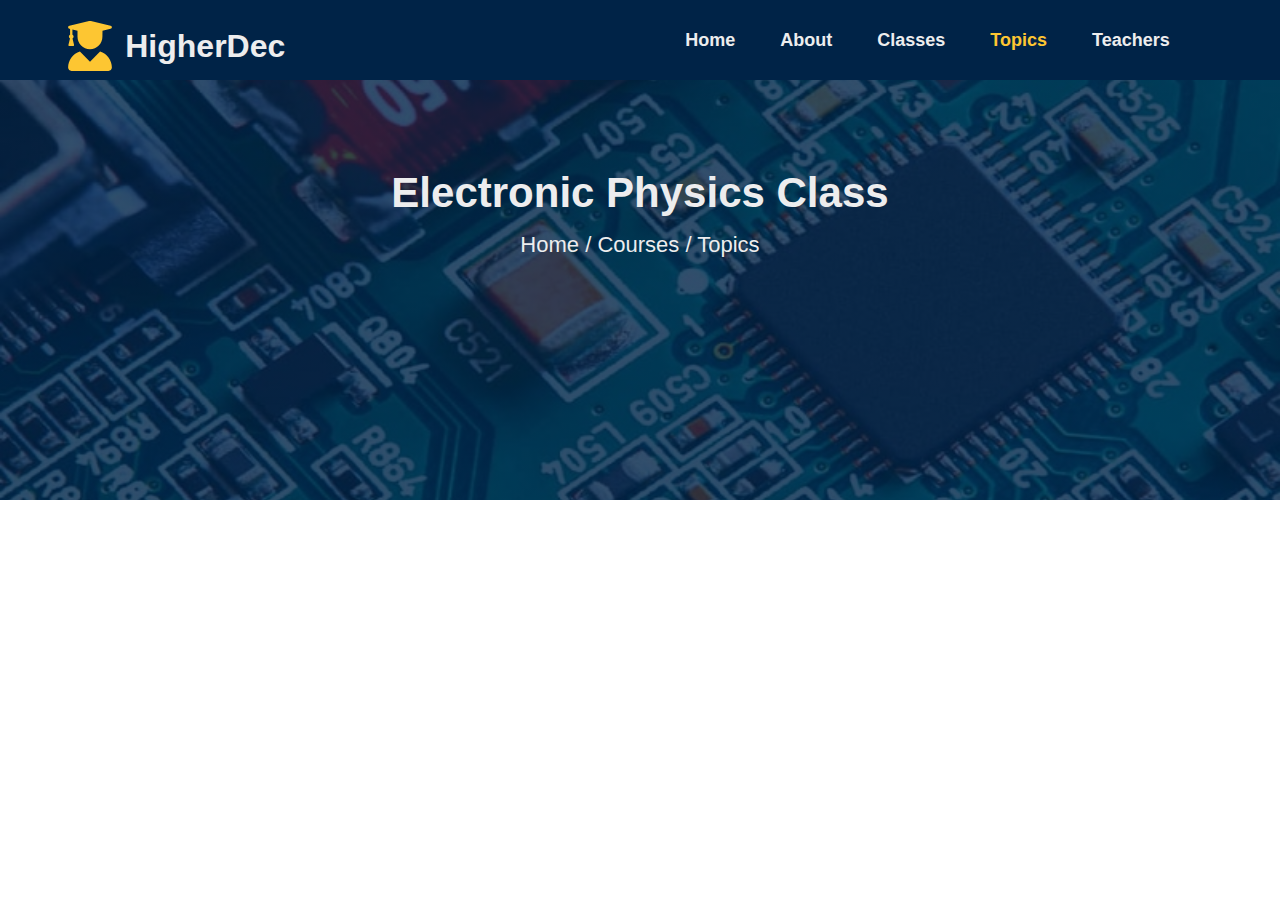
==== physics_class.html @ 176db948 "Create class topic page, modify navbar, create topic heading area" ====
<!DOCTYPE html>
<html lang="en">

<head>
    <meta charset="UTF-8">
    <meta http-equiv="X-UA-Compatible" content="IE=edge">
    <meta name="viewport" content="width=device-width, initial-scale=1.0">
    <link rel="stylesheet" href="style.css">
    <title>Physics Class - Electronic</title>
</head>

<body>
    <!--Navbar-->
    <header class="header_area card_dark">
        <nav class="navbar">
            <div class="container">
                <!-- brand name (Logo)-->
                <a class="nav_brand txt_light" href="index.html">
                    <div class="brand">
                        <svg xmlns="http://www.w3.org/2000/svg" viewBox="0 0 512 512">
                            <!--! Font Awesome Pro 6.1.2 by @fontawesome - https://fontawesome.com License - https://fontawesome.com/license (Commercial License) Copyright 2022 Fonticons, Inc. -->
                            <path
                                d="M45.63 79.75L52 81.25v58.5C45 143.9 40 151.3 40 160c0 8.375 4.625 15.38 11.12 19.75L35.5 242C33.75 248.9 37.63 256 43.13 256h41.75c5.5 0 9.375-7.125 7.625-13.1L76.88 179.8C83.38 175.4 88 168.4 88 160c0-8.75-5-16.12-12-20.25V87.13L128 99.63l.001 60.37c0 70.75 57.25 128 128 128s127.1-57.25 127.1-128L384 99.62l82.25-19.87c18.25-4.375 18.25-27 0-31.5l-190.4-46c-13-3-26.62-3-39.63 0l-190.6 46C27.5 52.63 27.5 75.38 45.63 79.75zM359.2 312.8l-103.2 103.2l-103.2-103.2c-69.93 22.3-120.8 87.2-120.8 164.5C32 496.5 47.53 512 66.67 512h378.7C464.5 512 480 496.5 480 477.3C480 400 429.1 335.1 359.2 312.8z" />
                        </svg>
                    </div>
                    <h3 class="brand_txt">HigherDec</h3>
                </a>
            </div>
            <div class="nav_list">
                <ul class="navbar_ul">
                    <li class="nav_li txt_light"><a class="nav_link  " href="index.html">Home</a></li>
                    <li class="nav_li txt_light"><a href="index.html#welcome">About</a></li>
                    <li class="nav_li txt_light"><a href="index.html#classes">Classes</a></li>
                    <li class="nav_li active"><a href="index.html#topics">Topics</a></li>
                    <li class="nav_li txt_light"><a href="index.html#teachers">Teachers</a></li>
                </ul>
            </div>
        </nav>
    </header>
    <section class="topic_header">
        <div class="topic_container">
            <h2 class="topic_text txt_light">Electronic Physics Class</h2>
            <p class="topic_text_small txt_light">Home / Courses / Topics</p>
        </div>

    </section>

</body>

</html>
---- style.css ----
body {
    line-height: 25px;
    font-size: 16px;
    font-family: "Roboto", sans-serif;
    font-weight: 400;
    color: #002347;
    overflow-x: hidden;
    margin: 0;
}

a {
    text-decoration: none !important;
    background-color: transparent;
}

.text_uppercase {
    text-transform: uppercase !important;
}

.txt_light {
    color: #ededee;
}

.txt_ash {
    color: #7b838a;
}
.txt_dark {
    color: #002347;
}
/*Navbar Css */
.header_area {
    display: flex;
    justify-content: center;
    position: fixed;
    width: 100%;
    z-index: 99;
    transition: backgroung 0.4s, all 0.3s linear;
    overflow: hidden;
    background-color: azure;
}

.navbar {
    position: relative;
    display: flex;
    align-items: center;
}

.header_area .navbar {
    background: transparent;
    padding: 0px;
    border: 0px;
    border-radius: 0px;
}

.container {
    max-width: 1140px;
}

.navbar .container {
    display: flex;
    align-items: center;
    justify-content: space-between;
}

.nav_brand {
    display: inline-block;
    padding-top: .3125rem;
    padding-bottom: .3125rem;
    margin-right: 25rem;
    font-size: 1.25rem;
    line-height: inherit;
    white-space: nowrap;
}

.brand {
    width: 50px;
    height: 50px;
    fill: #fdc632;
    margin-bottom: 5px;
    
}

.brand_txt {
    margin: -42.5px 0 0 60px ;
    font-size: 32px;
    color: inherit;
    font-weight: bolder;
    
}
.nav_list {
    display: flex !important;
    flex-basis: auto;
    flex-grow: 1;
    align-items: center;
    font-family: "Rubik", sans-serif;
    font-weight: bold;
    font-size: 18px;
    line-height: 80px;
    line-height: 80px;
    text-transform: capitalize;
}

.navbar_ul {
    display: flex;
    flex-direction: row;
    flex-wrap: wrap;
    margin-left: auto !important;
    padding-left: 0;
    margin-bottom: 0;
    list-style: none;
    margin-top: 0;
}

.nav_li {
    margin-right: 45px;
    box-sizing: border-box;
    list-style: none;
}

.nav_li a {
    text-decoration: none;
    color: inherit;

}

.nav_li a:hover {
    color: #fdc632;
    transition: all 0.3s ease-in-out;
}

.active {
    color: #fdc632;
}

.nav_link {
    color: #002347;
    padding: 0px;
    display: inline-block;
}



/* Home banner Css */

.home_banner {
    z-index: 1;
    min-height: 900px;
    position: relative;
    background: url(./img/banner.jpg) no-repeat right;
    background-size: contain;
    width: 100%;

}

.banner_inner {
    display: flex;
    width: moz-fit-content;
    position: relative;
    left: 100px;


}

.banner_text {
    width: 850px;
    flex-direction: column;
    flex-wrap: wrap;
    text-align: center;
    position: relative;
    padding: 25px;
    top: 75px;
    transition-duration: 0.4s;

}

.banner_text_small {
    font-size: 25px;
    color: #002347;

}

.banner_text_large {
    margin-top: 0;
    font-size: 48px;
    color: #002347;
    font-weight: bolder;
    line-height: 1.5;
}

.button_container {
    position: relative;
    display: flex;
    justify-content: center;
}

.button {
    background-color: #002347;
    /* Green */
    border: none;
    border-radius: 5px;
    color: white;
    padding: 16px 32px;
    text-align: center;
    text-decoration: none;
    display: inline-block;
    text-transform: uppercase;
    font-size: 14px;
    margin: 4px 30px;
    transition-duration: 0.4s;
    cursor: pointer;
    box-shadow: 0 8px 16px 0 rgba(0, 0, 0, 0.2), 0 6px 20px 0 rgba(0, 0, 0, 0.19);

}

.btn1 {
    color: #fdc632;
    border: 2px solid #002347;
}

.btn1:hover {
    background-color: transparent;
    color: #002347;
}

.btn2 {
    color: #002347;
    background-color: #fdc632;
}

.btn2:hover {
    background-color: #002347;
    color: #fdc632;
}

/* Welcome area */
.section_container {
    display: flex;
    flex-direction: row;
    justify-content: center;
    
}

.sec_left {
    position: relative;
    padding: 15px;
    margin: 25px;
}

.sec_left img {
    height: 450px;
}
.sec_right {
    display: flex;
    width: 450px;
    margin: 15px;
    text-align: left;
    flex-direction: column;
    
}
.sec_right h2 {
    line-height: 1.25;
    padding: 15px;
    font-size: 42px;
    margin: 0;
}
.sec_txt {

    padding: 15px;
    font-size: 16px;
    margin: 0;
}
/* Feature Area css */
.section_area {
    padding-bottom: 100px;
    display: block;
}

.space_top {
    padding-top: 130px;
}
.section_inner {
    display: flex;
    justify-content: center;
    color: #002347;
}

.inner_header {
    position: absolute;
    padding: 15px;
    font-size: 42px;
    margin: 0;
}

.inner_text {
    position: relative;
    color: #7b838a;
    padding: 15px;
    margin: 25px;
    top: 25px;
    font-style: italic;
    text-transform: uppercase;
}
.card_area {
    display: flex;
    position: inherit;
    justify-content: center;
    width: auto;
    height: auto;
    flex-direction: row;
}
.class_card {
    position: relative;
    background: #ededee;
    padding: 40px 36px;
    margin: 30px;
    transition:  0.3s ease 0s;
    width: 325px;
    border: none;
}
.icon {
    width: 50px;
    height: 50px;
    margin-bottom: 10px;
    margin: 5px;
    fill: #002347;
}
.card_headding {
    padding: 10px;
    margin: 5px;
    font-size: 32px;
}

.card_body {
    color: #002347;
}

.class_card:hover {
    box-shadow: 0 16px 16px 8px rgba(0, 0, 0, 0.2), 0 6px 20px 0 rgba(0, 0, 0, 0.19);
}

.heading_center {
    line-height: 1.5;
    text-align: center;
}
.card_img img {
    width: 330px;
    margin: 0;
}

.card_dark {
    background: #002347;
}

/* Tearcher card*/

.card_teacher {
    position: relative;
    background: #ededee;
    margin: 30px;
    transition:  0.3s ease 0s;
    border: none;
}


.card_teacher:hover {
    box-shadow: 0 16px 16px 8px rgba(0, 0, 0, 0.2), 0 6px 20px 0 rgba(0, 0, 0, 0.19);
}
.t_img {
    margin: 0;
}

.heading_small {
    font-size: 18px;
    text-align: center;
}

/* Footer area*/
.footer {
    color: #ededee;
    background-color: #002347;
    height: 100px;
    width: 100%;
    display: flex;
    justify-content: center;
}
.footer span {
    color: #fdc632;
}

.topic_header {
    position: absolute;
    display: flex;
    justify-content: center;
    left: 0;
    right: 0;
    top: 0;
    bottom: 0;
    background:linear-gradient(0deg,rgba(0, 35, 71, 0.8), rgba(0, 35, 71, 0.8)), url(img/electronic.jpg);
    width: 100%;
    height: 500px;
    background-size:cover;
    text-align: center;
     
}
.topic_container {
    display: flex;
    flex-direction: column;
    padding: 5px;
}
.topic_text {
    position: relative;
    z-index: 99;
    top: 175px;
    font-size: 42px;
    margin: 0;
}
.topic_text_small {
    position: relative;
    z-index: 99;
    top: 180px;
    font-size: 22px;
}
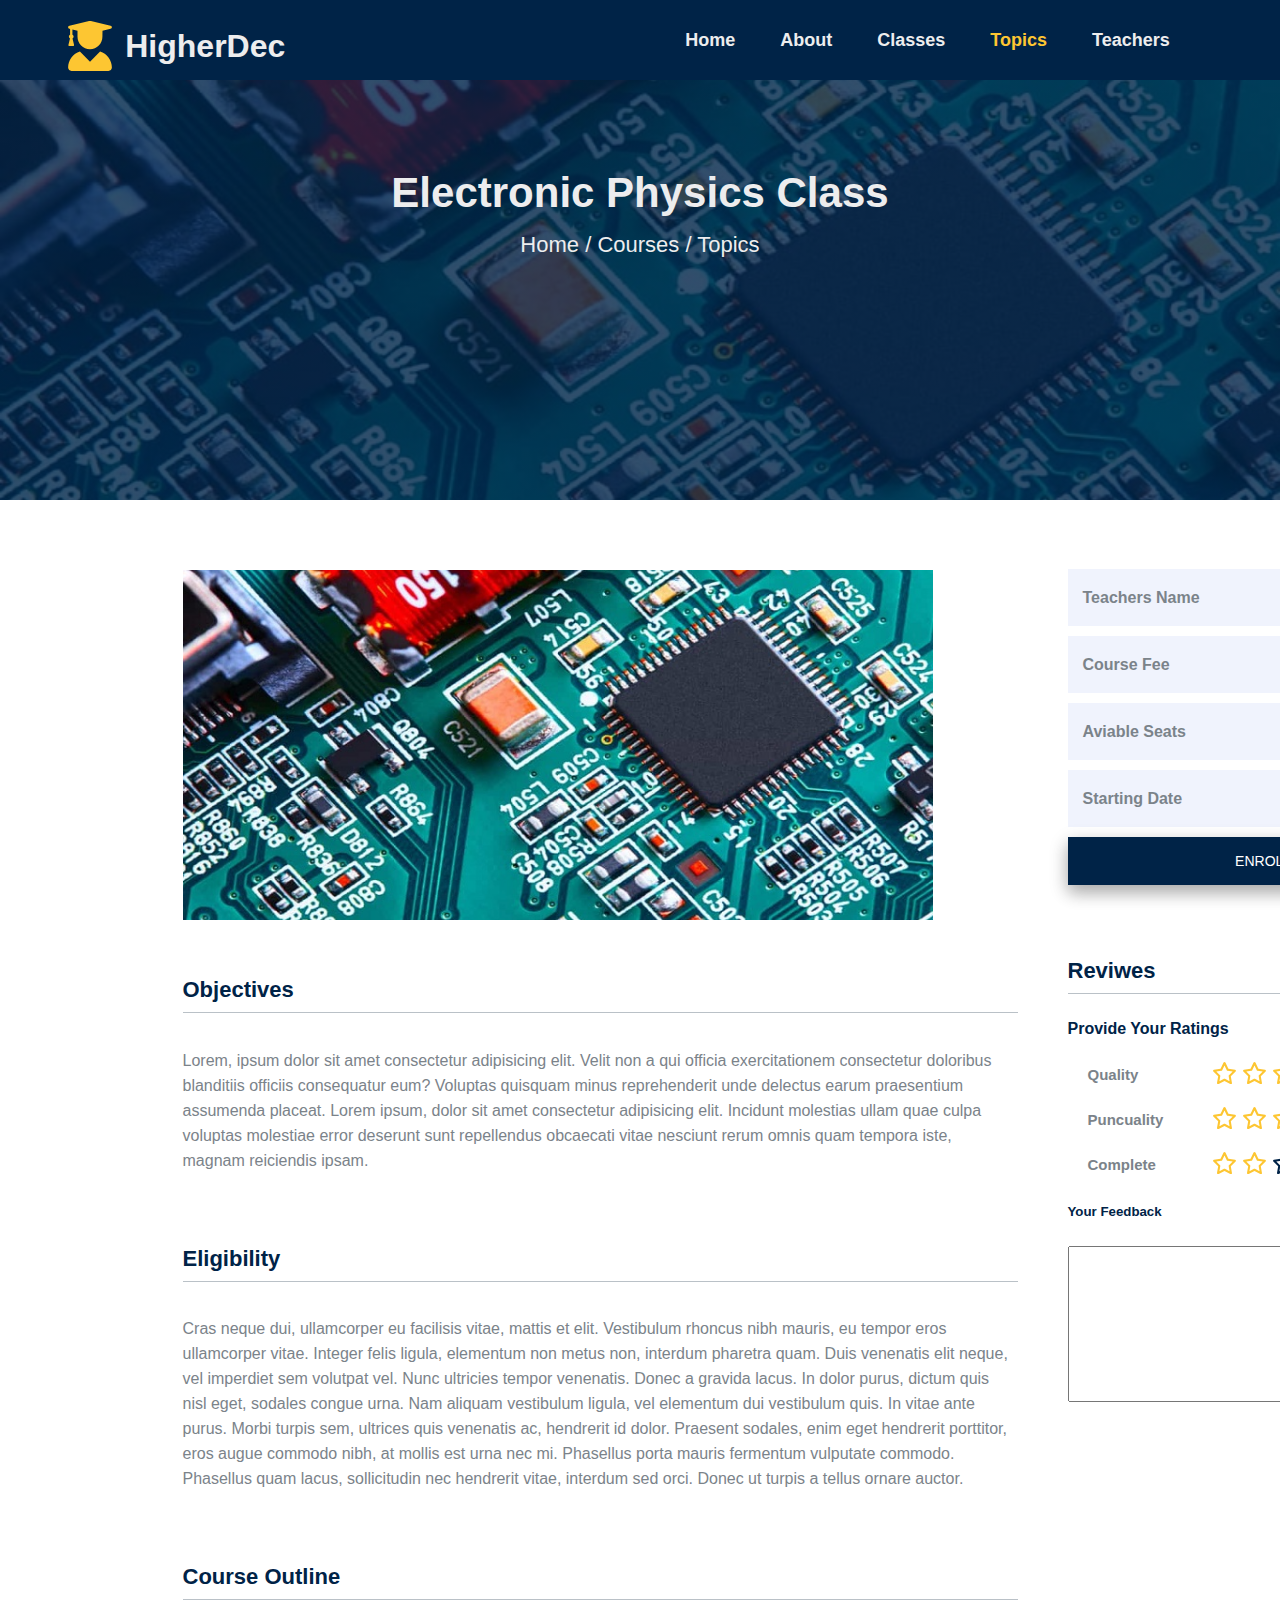
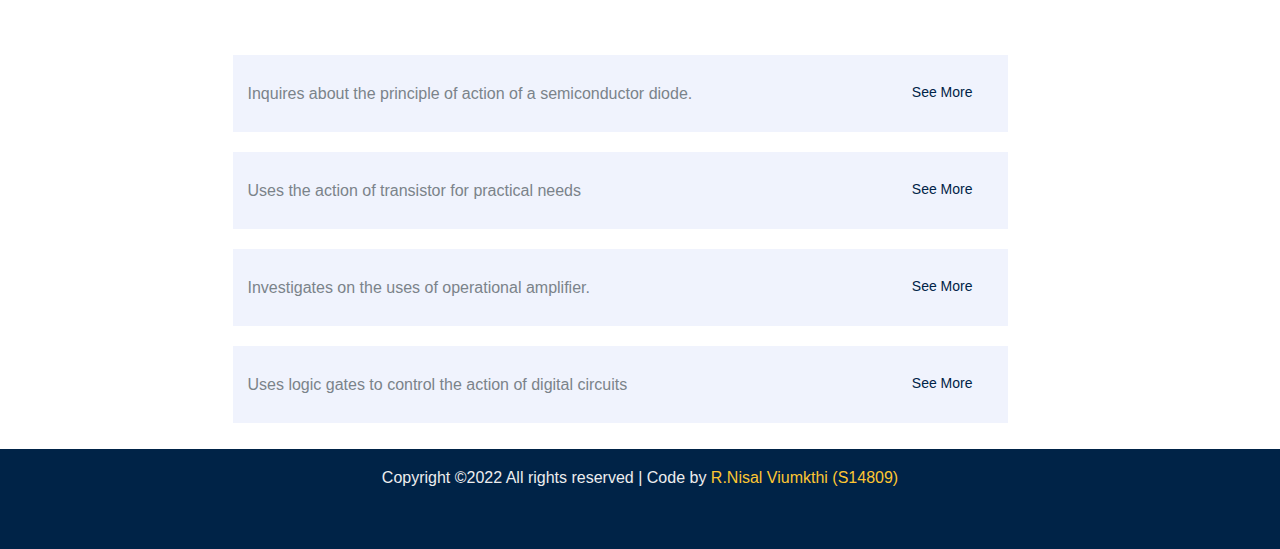
==== commit 6383f486: "Topic page designed complete and some home page error css code fixed" ====
--- a/physics_class.html
+++ b/physics_class.html
@@ -38,13 +38,243 @@
         </nav>
     </header>
     <section class="topic_header">
-        <div class="topic_container">
+        <div class="topic_box">
             <h2 class="topic_text txt_light">Electronic Physics Class</h2>
             <p class="topic_text_small txt_light">Home / Courses / Topics</p>
         </div>
 
     </section>
-
+    <section class="topic_body">
+        <div class="topic_left">
+            <div class="topic_cover">
+                <img class="topic_cover" src="/img/electronic.jpg" alt="Topic Cover">
+            </div>
+            <div class="topic_data space_top_topic">
+                <h2 class="topic_data_heading">Objectives</h2>
+            </div>
+            <div class="topic_data_text">
+                <p>Lorem, ipsum dolor sit amet consectetur adipisicing elit. Velit non a qui officia exercitationem
+                    consectetur doloribus blanditiis officiis consequatur eum? Voluptas quisquam minus reprehenderit
+                    unde
+                    delectus earum praesentium assumenda placeat.
+                    Lorem ipsum, dolor sit amet consectetur adipisicing elit. Incidunt molestias ullam quae culpa
+                    voluptas
+                    molestiae error deserunt sunt repellendus obcaecati vitae nesciunt rerum omnis quam tempora iste,
+                    magnam
+                    reiciendis ipsam.
+                </p>
+            </div>
+            <div class="topic_data space_top_topic">
+                <h2 class="topic_data_heading">Eligibility</h2>
+            </div>
+            <div class="topic_data_text">
+                <p>Cras neque dui, ullamcorper eu facilisis vitae, mattis et elit. Vestibulum rhoncus nibh mauris, eu
+                    tempor eros ullamcorper vitae. Integer felis ligula, elementum non metus non, interdum pharetra
+                    quam. Duis venenatis elit neque, vel imperdiet sem volutpat vel. Nunc ultricies tempor venenatis.
+                    Donec a gravida lacus. In dolor purus, dictum quis nisl eget, sodales congue urna. Nam aliquam
+                    vestibulum ligula, vel elementum dui vestibulum quis. In vitae ante purus. Morbi turpis sem,
+                    ultrices quis venenatis ac, hendrerit id dolor. Praesent sodales, enim eget hendrerit porttitor,
+                    eros augue commodo nibh, at mollis est urna nec mi. Phasellus porta mauris fermentum vulputate
+                    commodo. Phasellus quam lacus, sollicitudin nec hendrerit vitae, interdum sed orci. Donec ut turpis
+                    a tellus ornare auctor.
+                </p>
+            </div>
+            <div class="topic_data space_top_topic">
+                <h2 class="topic_data_heading">Course Outline</h2>
+            </div>
+            <div class="outline_info">
+                <ul>
+                    <li class="outline_data">
+                        <p>Inquires about the principle of action of a semiconductor diode.</p>
+                        <span class="outline_rhs_span txt_dark">See More</span>
+                    </li>
+                    <li class="outline_data">
+                        <p>Uses the action of transistor for practical needs</p>
+                        <span class="outline_rhs_span txt_dark">See More</span>
+                    </li>
+                    <li class="outline_data">
+                        <p> Investigates on the uses of operational amplifier.</p>
+                        <span class="outline_rhs_span txt_dark">See More</span>
+                    </li>
+                    <li class="outline_data">
+                        <p>Uses logic gates to control the action of digital circuits</p>
+                        <span class="outline_rhs_span txt_dark">See More</span>
+                    </li>
+                </ul>
+            </div>
+        </div>
+
+
+        <div class="topic_right">
+            <div class="topic_details">
+                <ul>
+                    <li class="topic_info">
+                        <p>Teachers Name</p>
+                        <span class="topic_rhs_span txt_dark">Dr.Saman Perera</span>
+                    </li>
+                    <li class="topic_info">
+                        <p>Course Fee</p>
+                        <span class="topic_rhs_span txt">RS. 5000</span>
+                    </li>
+                    <li class="topic_info">
+                        <p>Aviable Seats</p>
+                        <span class="topic_rhs_span txt">25</span>
+                    </li>
+                    <li class="topic_info">
+                        <p>Starting Date</p>
+                        <span class="topic_rhs_span txt">09/09/2022</span>
+                    </li>
+                    <li class="topic_info_button">
+                        <button class="button btn_topic">Enroll This Course</button>
+                    </li>
+                </ul>
+                <div class="topic_data space_top_topic">
+                    <h2 class="topic_data_heading">Reviwes</h2>
+                </div>
+                <div class="provide_rating">
+                    <h4>Provide Your Ratings</h4>
+                    <div class="reviwe_property">
+                        <span class="txt_ash rating_txt bold ">Quality</span>
+                        <div class="star_container">
+                            <span class="star on">
+                                <svg xmlns="http://www.w3.org/2000/svg" viewBox="0 0 576 512">
+                                    <!--! Font Awesome Pro 6.1.2 by @fontawesome - https://fontawesome.com License - https://fontawesome.com/license (Commercial License) Copyright 2022 Fonticons, Inc. -->
+                                    <path
+                                        d="M287.9 0C297.1 0 305.5 5.25 309.5 13.52L378.1 154.8L531.4 177.5C540.4 178.8 547.8 185.1 550.7 193.7C553.5 202.4 551.2 211.9 544.8 218.2L433.6 328.4L459.9 483.9C461.4 492.9 457.7 502.1 450.2 507.4C442.8 512.7 432.1 513.4 424.9 509.1L287.9 435.9L150.1 509.1C142.9 513.4 133.1 512.7 125.6 507.4C118.2 502.1 114.5 492.9 115.1 483.9L142.2 328.4L31.11 218.2C24.65 211.9 22.36 202.4 25.2 193.7C28.03 185.1 35.5 178.8 44.49 177.5L197.7 154.8L266.3 13.52C270.4 5.249 278.7 0 287.9 0L287.9 0zM287.9 78.95L235.4 187.2C231.9 194.3 225.1 199.3 217.3 200.5L98.98 217.9L184.9 303C190.4 308.5 192.9 316.4 191.6 324.1L171.4 443.7L276.6 387.5C283.7 383.7 292.2 383.7 299.2 387.5L404.4 443.7L384.2 324.1C382.9 316.4 385.5 308.5 391 303L476.9 217.9L358.6 200.5C350.7 199.3 343.9 194.3 340.5 187.2L287.9 78.95z" />
+                                </svg>
+                            </span>
+                            <span class="star on">
+                                <svg xmlns="http://www.w3.org/2000/svg" viewBox="0 0 576 512">
+                                    <!--! Font Awesome Pro 6.1.2 by @fontawesome - https://fontawesome.com License - https://fontawesome.com/license (Commercial License) Copyright 2022 Fonticons, Inc. -->
+                                    <path
+                                        d="M287.9 0C297.1 0 305.5 5.25 309.5 13.52L378.1 154.8L531.4 177.5C540.4 178.8 547.8 185.1 550.7 193.7C553.5 202.4 551.2 211.9 544.8 218.2L433.6 328.4L459.9 483.9C461.4 492.9 457.7 502.1 450.2 507.4C442.8 512.7 432.1 513.4 424.9 509.1L287.9 435.9L150.1 509.1C142.9 513.4 133.1 512.7 125.6 507.4C118.2 502.1 114.5 492.9 115.1 483.9L142.2 328.4L31.11 218.2C24.65 211.9 22.36 202.4 25.2 193.7C28.03 185.1 35.5 178.8 44.49 177.5L197.7 154.8L266.3 13.52C270.4 5.249 278.7 0 287.9 0L287.9 0zM287.9 78.95L235.4 187.2C231.9 194.3 225.1 199.3 217.3 200.5L98.98 217.9L184.9 303C190.4 308.5 192.9 316.4 191.6 324.1L171.4 443.7L276.6 387.5C283.7 383.7 292.2 383.7 299.2 387.5L404.4 443.7L384.2 324.1C382.9 316.4 385.5 308.5 391 303L476.9 217.9L358.6 200.5C350.7 199.3 343.9 194.3 340.5 187.2L287.9 78.95z" />
+                                </svg>
+                            </span>
+                            <span class="star on">
+                                <svg xmlns="http://www.w3.org/2000/svg" viewBox="0 0 576 512">
+                                    <!--! Font Awesome Pro 6.1.2 by @fontawesome - https://fontawesome.com License - https://fontawesome.com/license (Commercial License) Copyright 2022 Fonticons, Inc. -->
+                                    <path
+                                        d="M287.9 0C297.1 0 305.5 5.25 309.5 13.52L378.1 154.8L531.4 177.5C540.4 178.8 547.8 185.1 550.7 193.7C553.5 202.4 551.2 211.9 544.8 218.2L433.6 328.4L459.9 483.9C461.4 492.9 457.7 502.1 450.2 507.4C442.8 512.7 432.1 513.4 424.9 509.1L287.9 435.9L150.1 509.1C142.9 513.4 133.1 512.7 125.6 507.4C118.2 502.1 114.5 492.9 115.1 483.9L142.2 328.4L31.11 218.2C24.65 211.9 22.36 202.4 25.2 193.7C28.03 185.1 35.5 178.8 44.49 177.5L197.7 154.8L266.3 13.52C270.4 5.249 278.7 0 287.9 0L287.9 0zM287.9 78.95L235.4 187.2C231.9 194.3 225.1 199.3 217.3 200.5L98.98 217.9L184.9 303C190.4 308.5 192.9 316.4 191.6 324.1L171.4 443.7L276.6 387.5C283.7 383.7 292.2 383.7 299.2 387.5L404.4 443.7L384.2 324.1C382.9 316.4 385.5 308.5 391 303L476.9 217.9L358.6 200.5C350.7 199.3 343.9 194.3 340.5 187.2L287.9 78.95z" />
+                                </svg>
+                            </span>
+                            <span class="star">
+                                <svg xmlns="http://www.w3.org/2000/svg" viewBox="0 0 576 512">
+                                    <!--! Font Awesome Pro 6.1.2 by @fontawesome - https://fontawesome.com License - https://fontawesome.com/license (Commercial License) Copyright 2022 Fonticons, Inc. -->
+                                    <path
+                                        d="M287.9 0C297.1 0 305.5 5.25 309.5 13.52L378.1 154.8L531.4 177.5C540.4 178.8 547.8 185.1 550.7 193.7C553.5 202.4 551.2 211.9 544.8 218.2L433.6 328.4L459.9 483.9C461.4 492.9 457.7 502.1 450.2 507.4C442.8 512.7 432.1 513.4 424.9 509.1L287.9 435.9L150.1 509.1C142.9 513.4 133.1 512.7 125.6 507.4C118.2 502.1 114.5 492.9 115.1 483.9L142.2 328.4L31.11 218.2C24.65 211.9 22.36 202.4 25.2 193.7C28.03 185.1 35.5 178.8 44.49 177.5L197.7 154.8L266.3 13.52C270.4 5.249 278.7 0 287.9 0L287.9 0zM287.9 78.95L235.4 187.2C231.9 194.3 225.1 199.3 217.3 200.5L98.98 217.9L184.9 303C190.4 308.5 192.9 316.4 191.6 324.1L171.4 443.7L276.6 387.5C283.7 383.7 292.2 383.7 299.2 387.5L404.4 443.7L384.2 324.1C382.9 316.4 385.5 308.5 391 303L476.9 217.9L358.6 200.5C350.7 199.3 343.9 194.3 340.5 187.2L287.9 78.95z" />
+                                </svg>
+                            </span>
+                            <span class="star">
+                                <svg xmlns="http://www.w3.org/2000/svg" viewBox="0 0 576 512">
+                                    <!--! Font Awesome Pro 6.1.2 by @fontawesome - https://fontawesome.com License - https://fontawesome.com/license (Commercial License) Copyright 2022 Fonticons, Inc. -->
+                                    <path
+                                        d="M287.9 0C297.1 0 305.5 5.25 309.5 13.52L378.1 154.8L531.4 177.5C540.4 178.8 547.8 185.1 550.7 193.7C553.5 202.4 551.2 211.9 544.8 218.2L433.6 328.4L459.9 483.9C461.4 492.9 457.7 502.1 450.2 507.4C442.8 512.7 432.1 513.4 424.9 509.1L287.9 435.9L150.1 509.1C142.9 513.4 133.1 512.7 125.6 507.4C118.2 502.1 114.5 492.9 115.1 483.9L142.2 328.4L31.11 218.2C24.65 211.9 22.36 202.4 25.2 193.7C28.03 185.1 35.5 178.8 44.49 177.5L197.7 154.8L266.3 13.52C270.4 5.249 278.7 0 287.9 0L287.9 0zM287.9 78.95L235.4 187.2C231.9 194.3 225.1 199.3 217.3 200.5L98.98 217.9L184.9 303C190.4 308.5 192.9 316.4 191.6 324.1L171.4 443.7L276.6 387.5C283.7 383.7 292.2 383.7 299.2 387.5L404.4 443.7L384.2 324.1C382.9 316.4 385.5 308.5 391 303L476.9 217.9L358.6 200.5C350.7 199.3 343.9 194.3 340.5 187.2L287.9 78.95z" />
+                                </svg>
+                            </span>
+                        </div>
+                        <div>
+                            <span class="txt_ash rating_txt_end ">Outstanding</span>
+                        </div>
+                    </div>
+                    <div class="reviwe_property">
+                        <span class="txt_ash rating_txt bold ">Puncuality</span>
+                        <div class="star_container">
+                            <span class="star on">
+                                <svg xmlns="http://www.w3.org/2000/svg" viewBox="0 0 576 512">
+                                    <!--! Font Awesome Pro 6.1.2 by @fontawesome - https://fontawesome.com License - https://fontawesome.com/license (Commercial License) Copyright 2022 Fonticons, Inc. -->
+                                    <path
+                                        d="M287.9 0C297.1 0 305.5 5.25 309.5 13.52L378.1 154.8L531.4 177.5C540.4 178.8 547.8 185.1 550.7 193.7C553.5 202.4 551.2 211.9 544.8 218.2L433.6 328.4L459.9 483.9C461.4 492.9 457.7 502.1 450.2 507.4C442.8 512.7 432.1 513.4 424.9 509.1L287.9 435.9L150.1 509.1C142.9 513.4 133.1 512.7 125.6 507.4C118.2 502.1 114.5 492.9 115.1 483.9L142.2 328.4L31.11 218.2C24.65 211.9 22.36 202.4 25.2 193.7C28.03 185.1 35.5 178.8 44.49 177.5L197.7 154.8L266.3 13.52C270.4 5.249 278.7 0 287.9 0L287.9 0zM287.9 78.95L235.4 187.2C231.9 194.3 225.1 199.3 217.3 200.5L98.98 217.9L184.9 303C190.4 308.5 192.9 316.4 191.6 324.1L171.4 443.7L276.6 387.5C283.7 383.7 292.2 383.7 299.2 387.5L404.4 443.7L384.2 324.1C382.9 316.4 385.5 308.5 391 303L476.9 217.9L358.6 200.5C350.7 199.3 343.9 194.3 340.5 187.2L287.9 78.95z" />
+                                </svg>
+                            </span>
+                            <span class="star on">
+                                <svg xmlns="http://www.w3.org/2000/svg" viewBox="0 0 576 512">
+                                    <!--! Font Awesome Pro 6.1.2 by @fontawesome - https://fontawesome.com License - https://fontawesome.com/license (Commercial License) Copyright 2022 Fonticons, Inc. -->
+                                    <path
+                                        d="M287.9 0C297.1 0 305.5 5.25 309.5 13.52L378.1 154.8L531.4 177.5C540.4 178.8 547.8 185.1 550.7 193.7C553.5 202.4 551.2 211.9 544.8 218.2L433.6 328.4L459.9 483.9C461.4 492.9 457.7 502.1 450.2 507.4C442.8 512.7 432.1 513.4 424.9 509.1L287.9 435.9L150.1 509.1C142.9 513.4 133.1 512.7 125.6 507.4C118.2 502.1 114.5 492.9 115.1 483.9L142.2 328.4L31.11 218.2C24.65 211.9 22.36 202.4 25.2 193.7C28.03 185.1 35.5 178.8 44.49 177.5L197.7 154.8L266.3 13.52C270.4 5.249 278.7 0 287.9 0L287.9 0zM287.9 78.95L235.4 187.2C231.9 194.3 225.1 199.3 217.3 200.5L98.98 217.9L184.9 303C190.4 308.5 192.9 316.4 191.6 324.1L171.4 443.7L276.6 387.5C283.7 383.7 292.2 383.7 299.2 387.5L404.4 443.7L384.2 324.1C382.9 316.4 385.5 308.5 391 303L476.9 217.9L358.6 200.5C350.7 199.3 343.9 194.3 340.5 187.2L287.9 78.95z" />
+                                </svg>
+                            </span>
+                            <span class="star on">
+                                <svg xmlns="http://www.w3.org/2000/svg" viewBox="0 0 576 512">
+                                    <!--! Font Awesome Pro 6.1.2 by @fontawesome - https://fontawesome.com License - https://fontawesome.com/license (Commercial License) Copyright 2022 Fonticons, Inc. -->
+                                    <path
+                                        d="M287.9 0C297.1 0 305.5 5.25 309.5 13.52L378.1 154.8L531.4 177.5C540.4 178.8 547.8 185.1 550.7 193.7C553.5 202.4 551.2 211.9 544.8 218.2L433.6 328.4L459.9 483.9C461.4 492.9 457.7 502.1 450.2 507.4C442.8 512.7 432.1 513.4 424.9 509.1L287.9 435.9L150.1 509.1C142.9 513.4 133.1 512.7 125.6 507.4C118.2 502.1 114.5 492.9 115.1 483.9L142.2 328.4L31.11 218.2C24.65 211.9 22.36 202.4 25.2 193.7C28.03 185.1 35.5 178.8 44.49 177.5L197.7 154.8L266.3 13.52C270.4 5.249 278.7 0 287.9 0L287.9 0zM287.9 78.95L235.4 187.2C231.9 194.3 225.1 199.3 217.3 200.5L98.98 217.9L184.9 303C190.4 308.5 192.9 316.4 191.6 324.1L171.4 443.7L276.6 387.5C283.7 383.7 292.2 383.7 299.2 387.5L404.4 443.7L384.2 324.1C382.9 316.4 385.5 308.5 391 303L476.9 217.9L358.6 200.5C350.7 199.3 343.9 194.3 340.5 187.2L287.9 78.95z" />
+                                </svg>
+                            </span>
+                            <span class="star">
+                                <svg xmlns="http://www.w3.org/2000/svg" viewBox="0 0 576 512">
+                                    <!--! Font Awesome Pro 6.1.2 by @fontawesome - https://fontawesome.com License - https://fontawesome.com/license (Commercial License) Copyright 2022 Fonticons, Inc. -->
+                                    <path
+                                        d="M287.9 0C297.1 0 305.5 5.25 309.5 13.52L378.1 154.8L531.4 177.5C540.4 178.8 547.8 185.1 550.7 193.7C553.5 202.4 551.2 211.9 544.8 218.2L433.6 328.4L459.9 483.9C461.4 492.9 457.7 502.1 450.2 507.4C442.8 512.7 432.1 513.4 424.9 509.1L287.9 435.9L150.1 509.1C142.9 513.4 133.1 512.7 125.6 507.4C118.2 502.1 114.5 492.9 115.1 483.9L142.2 328.4L31.11 218.2C24.65 211.9 22.36 202.4 25.2 193.7C28.03 185.1 35.5 178.8 44.49 177.5L197.7 154.8L266.3 13.52C270.4 5.249 278.7 0 287.9 0L287.9 0zM287.9 78.95L235.4 187.2C231.9 194.3 225.1 199.3 217.3 200.5L98.98 217.9L184.9 303C190.4 308.5 192.9 316.4 191.6 324.1L171.4 443.7L276.6 387.5C283.7 383.7 292.2 383.7 299.2 387.5L404.4 443.7L384.2 324.1C382.9 316.4 385.5 308.5 391 303L476.9 217.9L358.6 200.5C350.7 199.3 343.9 194.3 340.5 187.2L287.9 78.95z" />
+                                </svg>
+                            </span>
+                            <span class="star">
+                                <svg xmlns="http://www.w3.org/2000/svg" viewBox="0 0 576 512">
+                                    <!--! Font Awesome Pro 6.1.2 by @fontawesome - https://fontawesome.com License - https://fontawesome.com/license (Commercial License) Copyright 2022 Fonticons, Inc. -->
+                                    <path
+                                        d="M287.9 0C297.1 0 305.5 5.25 309.5 13.52L378.1 154.8L531.4 177.5C540.4 178.8 547.8 185.1 550.7 193.7C553.5 202.4 551.2 211.9 544.8 218.2L433.6 328.4L459.9 483.9C461.4 492.9 457.7 502.1 450.2 507.4C442.8 512.7 432.1 513.4 424.9 509.1L287.9 435.9L150.1 509.1C142.9 513.4 133.1 512.7 125.6 507.4C118.2 502.1 114.5 492.9 115.1 483.9L142.2 328.4L31.11 218.2C24.65 211.9 22.36 202.4 25.2 193.7C28.03 185.1 35.5 178.8 44.49 177.5L197.7 154.8L266.3 13.52C270.4 5.249 278.7 0 287.9 0L287.9 0zM287.9 78.95L235.4 187.2C231.9 194.3 225.1 199.3 217.3 200.5L98.98 217.9L184.9 303C190.4 308.5 192.9 316.4 191.6 324.1L171.4 443.7L276.6 387.5C283.7 383.7 292.2 383.7 299.2 387.5L404.4 443.7L384.2 324.1C382.9 316.4 385.5 308.5 391 303L476.9 217.9L358.6 200.5C350.7 199.3 343.9 194.3 340.5 187.2L287.9 78.95z" />
+                                </svg>
+                            </span>
+                        </div>
+                        <div>
+                            <span class="txt_ash rating_txt_end">Outstanding</span>
+                        </div>
+                    </div>
+                    <div class="reviwe_property">
+                        <span class="txt_ash rating_txt bold">Complete</span>
+                        <div class="star_container">
+                            <span class="star on">
+                                <svg xmlns="http://www.w3.org/2000/svg" viewBox="0 0 576 512">
+                                    <!--! Font Awesome Pro 6.1.2 by @fontawesome - https://fontawesome.com License - https://fontawesome.com/license (Commercial License) Copyright 2022 Fonticons, Inc. -->
+                                    <path
+                                        d="M287.9 0C297.1 0 305.5 5.25 309.5 13.52L378.1 154.8L531.4 177.5C540.4 178.8 547.8 185.1 550.7 193.7C553.5 202.4 551.2 211.9 544.8 218.2L433.6 328.4L459.9 483.9C461.4 492.9 457.7 502.1 450.2 507.4C442.8 512.7 432.1 513.4 424.9 509.1L287.9 435.9L150.1 509.1C142.9 513.4 133.1 512.7 125.6 507.4C118.2 502.1 114.5 492.9 115.1 483.9L142.2 328.4L31.11 218.2C24.65 211.9 22.36 202.4 25.2 193.7C28.03 185.1 35.5 178.8 44.49 177.5L197.7 154.8L266.3 13.52C270.4 5.249 278.7 0 287.9 0L287.9 0zM287.9 78.95L235.4 187.2C231.9 194.3 225.1 199.3 217.3 200.5L98.98 217.9L184.9 303C190.4 308.5 192.9 316.4 191.6 324.1L171.4 443.7L276.6 387.5C283.7 383.7 292.2 383.7 299.2 387.5L404.4 443.7L384.2 324.1C382.9 316.4 385.5 308.5 391 303L476.9 217.9L358.6 200.5C350.7 199.3 343.9 194.3 340.5 187.2L287.9 78.95z" />
+                                </svg>
+                            </span>
+                            <span class="star on">
+                                <svg xmlns="http://www.w3.org/2000/svg" viewBox="0 0 576 512">
+                                    <!--! Font Awesome Pro 6.1.2 by @fontawesome - https://fontawesome.com License - https://fontawesome.com/license (Commercial License) Copyright 2022 Fonticons, Inc. -->
+                                    <path
+                                        d="M287.9 0C297.1 0 305.5 5.25 309.5 13.52L378.1 154.8L531.4 177.5C540.4 178.8 547.8 185.1 550.7 193.7C553.5 202.4 551.2 211.9 544.8 218.2L433.6 328.4L459.9 483.9C461.4 492.9 457.7 502.1 450.2 507.4C442.8 512.7 432.1 513.4 424.9 509.1L287.9 435.9L150.1 509.1C142.9 513.4 133.1 512.7 125.6 507.4C118.2 502.1 114.5 492.9 115.1 483.9L142.2 328.4L31.11 218.2C24.65 211.9 22.36 202.4 25.2 193.7C28.03 185.1 35.5 178.8 44.49 177.5L197.7 154.8L266.3 13.52C270.4 5.249 278.7 0 287.9 0L287.9 0zM287.9 78.95L235.4 187.2C231.9 194.3 225.1 199.3 217.3 200.5L98.98 217.9L184.9 303C190.4 308.5 192.9 316.4 191.6 324.1L171.4 443.7L276.6 387.5C283.7 383.7 292.2 383.7 299.2 387.5L404.4 443.7L384.2 324.1C382.9 316.4 385.5 308.5 391 303L476.9 217.9L358.6 200.5C350.7 199.3 343.9 194.3 340.5 187.2L287.9 78.95z" />
+                                </svg>
+                            </span>
+                            <span class="star ">
+                                <svg xmlns="http://www.w3.org/2000/svg" viewBox="0 0 576 512">
+                                    <!--! Font Awesome Pro 6.1.2 by @fontawesome - https://fontawesome.com License - https://fontawesome.com/license (Commercial License) Copyright 2022 Fonticons, Inc. -->
+                                    <path
+                                        d="M287.9 0C297.1 0 305.5 5.25 309.5 13.52L378.1 154.8L531.4 177.5C540.4 178.8 547.8 185.1 550.7 193.7C553.5 202.4 551.2 211.9 544.8 218.2L433.6 328.4L459.9 483.9C461.4 492.9 457.7 502.1 450.2 507.4C442.8 512.7 432.1 513.4 424.9 509.1L287.9 435.9L150.1 509.1C142.9 513.4 133.1 512.7 125.6 507.4C118.2 502.1 114.5 492.9 115.1 483.9L142.2 328.4L31.11 218.2C24.65 211.9 22.36 202.4 25.2 193.7C28.03 185.1 35.5 178.8 44.49 177.5L197.7 154.8L266.3 13.52C270.4 5.249 278.7 0 287.9 0L287.9 0zM287.9 78.95L235.4 187.2C231.9 194.3 225.1 199.3 217.3 200.5L98.98 217.9L184.9 303C190.4 308.5 192.9 316.4 191.6 324.1L171.4 443.7L276.6 387.5C283.7 383.7 292.2 383.7 299.2 387.5L404.4 443.7L384.2 324.1C382.9 316.4 385.5 308.5 391 303L476.9 217.9L358.6 200.5C350.7 199.3 343.9 194.3 340.5 187.2L287.9 78.95z" />
+                                </svg>
+                            </span>
+                            <span class="star">
+                                <svg xmlns="http://www.w3.org/2000/svg" viewBox="0 0 576 512">
+                                    <!--! Font Awesome Pro 6.1.2 by @fontawesome - https://fontawesome.com License - https://fontawesome.com/license (Commercial License) Copyright 2022 Fonticons, Inc. -->
+                                    <path
+                                        d="M287.9 0C297.1 0 305.5 5.25 309.5 13.52L378.1 154.8L531.4 177.5C540.4 178.8 547.8 185.1 550.7 193.7C553.5 202.4 551.2 211.9 544.8 218.2L433.6 328.4L459.9 483.9C461.4 492.9 457.7 502.1 450.2 507.4C442.8 512.7 432.1 513.4 424.9 509.1L287.9 435.9L150.1 509.1C142.9 513.4 133.1 512.7 125.6 507.4C118.2 502.1 114.5 492.9 115.1 483.9L142.2 328.4L31.11 218.2C24.65 211.9 22.36 202.4 25.2 193.7C28.03 185.1 35.5 178.8 44.49 177.5L197.7 154.8L266.3 13.52C270.4 5.249 278.7 0 287.9 0L287.9 0zM287.9 78.95L235.4 187.2C231.9 194.3 225.1 199.3 217.3 200.5L98.98 217.9L184.9 303C190.4 308.5 192.9 316.4 191.6 324.1L171.4 443.7L276.6 387.5C283.7 383.7 292.2 383.7 299.2 387.5L404.4 443.7L384.2 324.1C382.9 316.4 385.5 308.5 391 303L476.9 217.9L358.6 200.5C350.7 199.3 343.9 194.3 340.5 187.2L287.9 78.95z" />
+                                </svg>
+                            </span>
+                            <span class="star">
+                                <svg xmlns="http://www.w3.org/2000/svg" viewBox="0 0 576 512">
+                                    <!--! Font Awesome Pro 6.1.2 by @fontawesome - https://fontawesome.com License - https://fontawesome.com/license (Commercial License) Copyright 2022 Fonticons, Inc. -->
+                                    <path
+                                        d="M287.9 0C297.1 0 305.5 5.25 309.5 13.52L378.1 154.8L531.4 177.5C540.4 178.8 547.8 185.1 550.7 193.7C553.5 202.4 551.2 211.9 544.8 218.2L433.6 328.4L459.9 483.9C461.4 492.9 457.7 502.1 450.2 507.4C442.8 512.7 432.1 513.4 424.9 509.1L287.9 435.9L150.1 509.1C142.9 513.4 133.1 512.7 125.6 507.4C118.2 502.1 114.5 492.9 115.1 483.9L142.2 328.4L31.11 218.2C24.65 211.9 22.36 202.4 25.2 193.7C28.03 185.1 35.5 178.8 44.49 177.5L197.7 154.8L266.3 13.52C270.4 5.249 278.7 0 287.9 0L287.9 0zM287.9 78.95L235.4 187.2C231.9 194.3 225.1 199.3 217.3 200.5L98.98 217.9L184.9 303C190.4 308.5 192.9 316.4 191.6 324.1L171.4 443.7L276.6 387.5C283.7 383.7 292.2 383.7 299.2 387.5L404.4 443.7L384.2 324.1C382.9 316.4 385.5 308.5 391 303L476.9 217.9L358.6 200.5C350.7 199.3 343.9 194.3 340.5 187.2L287.9 78.95z" />
+                                </svg>
+                            </span>
+                        </div>
+                        <div>
+                            <span class="txt_ash rating_txt_end">Outstanding</span>
+                        </div>
+                    </div>
+                    <h5>Your Feedback</h5>
+                    <div class="topic_textarea">
+                        <textarea title="topic" name="feedback" id="feedback" cols="60" rows="10"></textarea>
+                        <button type="submit" class="button btn_submit">Submit</button>
+                    </div>
+                </div>
+
+            </div>
+        </div>
+    </section>
+    <footer class="footer">
+        <p>Copyright ©2022 All rights reserved | Code by <span>R.Nisal Viumkthi (S14809)</span> </p>
+    </footer>
 </body>
 
 </html>--- a/style.css
+++ b/style.css
@@ -27,13 +27,16 @@
 .txt_dark {
     color: #002347;
 }
+.bold {
+    font-weight: bold;
+}
 /*Navbar Css */
 .header_area {
     display: flex;
     justify-content: center;
     position: fixed;
     width: 100%;
-    z-index: 99;
+    z-index: 100;
     transition: backgroung 0.4s, all 0.3s linear;
     overflow: hidden;
     background-color: azure;
@@ -195,9 +198,7 @@
 
 .button {
     background-color: #002347;
-    /* Green */
     border: none;
-    border-radius: 5px;
     color: white;
     padding: 16px 32px;
     text-align: center;
@@ -213,6 +214,7 @@
 }
 
 .btn1 {
+    border-radius: 5px;
     color: #fdc632;
     border: 2px solid #002347;
 }
@@ -223,6 +225,7 @@
 }
 
 .btn2 {
+    border-radius: 5px;
     color: #002347;
     background-color: #fdc632;
 }
@@ -388,7 +391,7 @@
 }
 
 .topic_header {
-    position: absolute;
+    position: relative;
     display: flex;
     justify-content: center;
     left: 0;
@@ -402,7 +405,7 @@
     text-align: center;
      
 }
-.topic_container {
+.topic_box {
     display: flex;
     flex-direction: column;
     padding: 5px;
@@ -419,4 +422,220 @@
     z-index: 99;
     top: 180px;
     font-size: 22px;
+}
+.topic_body{
+    position: relative;
+    display: flex;
+    flex-direction: row;
+    justify-content: center;
+    max-width: 800px;
+    left: 250px
+
+}
+.topic_left {
+    position: relative;
+    display: flex;
+    justify-items: center;
+    flex-direction: column;
+    margin-top: 70px;
+    margin-left: 550px;
+}
+
+.topic_cover {
+    width: 750px;
+    height: 350px;
+}
+
+.topic_cover img {
+    object-fit: cover;
+}
+.topic_data {
+    color: #002347;
+}
+.topic_data_heading {
+    font-size: 22px;
+    border-bottom: 1px #bac1c7 solid;
+    line-height: 2;
+}
+
+.topic_data_text {
+    text-align: left;
+    font-size: 16px;
+    margin: 0;
+    color: #7b838a;
+
+}
+.outline_info ul{
+    list-style: none;
+    padding-left: 0;
+}
+
+.outline_info {
+    display: flex;
+    font-size: 16px;
+    flex-direction: column;
+    justify-content: space-between;
+    text-align: left;
+    margin: 0 10px 10px 0;
+
+}
+.outline_data {
+    display: flex;
+    flex-direction: row;
+    background-color: #f0f3fd;
+    color: #7b838a;
+    justify-content: space-between;
+    margin-left: 50px;
+    flex-direction: row;
+    width: 750px;
+    margin-top : 20px;
+    padding: 10px;
+    padding-left: 15px;
+
+}
+
+.outline_rhs_span {
+    margin: 0;
+    padding: 15px;
+    font-size: 14px;
+    margin-right: 10px;
+}
+
+.outline_rhs_span:hover{
+    background-color: #fdc632;
+    border: none;
+    color: #002347;
+    padding: 16px 32px;
+    text-align: center;
+    text-decoration: none;
+    display: inline-block;
+    text-transform: uppercase;
+    font-size: 14px;
+    margin: 4px 30px;
+    transition-duration: 0.4s;
+    cursor: pointer;
+    box-shadow: 0 8px 16px 0 rgba(0, 0, 0, 0.2), 0 6px 20px 0 rgba(0, 0, 0, 0.19);
+
+}
+
+.topic_right {
+    position: relative;
+    display: flex;
+    justify-items: center;
+    flex-direction: column;
+    margin-top: 70px;
+    margin-right: 100px;
+}
+
+.topic_details {
+    display: block;
+    margin-left: 50px;
+    margin-top: -17px;
+    flex-direction: row;
+    width: 500px;
+
+}
+.topic_details ul{
+    list-style: none;
+    padding-left: 0;
+}
+.topic_info {
+    display: flex;
+    background-color: #f0f3fd;
+    color: #7b838a;
+    font-size: 16px;
+    flex-direction: row;
+    justify-content: space-between;
+    text-align: left;
+    margin: 0 10px 10px 0;
+
+}
+.topic_info_button {
+    display: flex;
+    margin: 0 10px 10px 0;
+
+}
+.topic_info p{
+    padding-left: 15px;
+    font-weight: bold;
+}
+.topic_rhs_span {
+    margin: 0;
+    padding: 15px;
+    font-weight: bold;
+}
+
+.btn_topic {
+    width: 500px;
+    margin: 0;
+}
+.btn_topic:hover{
+    color: #002347;
+    background-color: #ededee;
+    border: 1px solid;
+}
+
+.space_top_topic{
+    padding-top: 30px;
+}
+
+.provide_ratings{
+    display: flex;
+    flex-direction: column;
+    justify-content: center;
+    align-items: center;
+}
+.reviwe_property {
+    display: flex;
+    flex-direction: row;
+    justify-content: space-between !important;
+    width: 400px;
+    margin: 20px;
+}
+
+.rating_txt {
+    font-size: 15px;
+    width: 35%;
+}
+.rating_txt_end {
+    font-size: 15px;
+    padding-left: 50px;
+}
+.star_container {
+    display: flex;
+    flex-direction: row;
+    fill: #002347;
+}
+.star {
+    width: 25px;
+    height: 20px;
+    padding-left: 5px;
+}
+.on {
+    fill: #fdc632;
+}
+
+.star:hover{
+    fill: #fdc632;
+}
+.topic_textarea {
+    display: flex;
+    justify-content: space-between;
+    flex-direction: column;
+}
+.btn_submit{
+    position: relative;
+    margin: 0;
+    width: 100px;
+    margin: 20px;
+    padding: 16px 16px;
+    left: 380px;
+}
+
+.btn_submit:hover{
+    color: #002347;
+    background-color: transparent;
+    border: 1px #002347 solid;
+    
+
 }